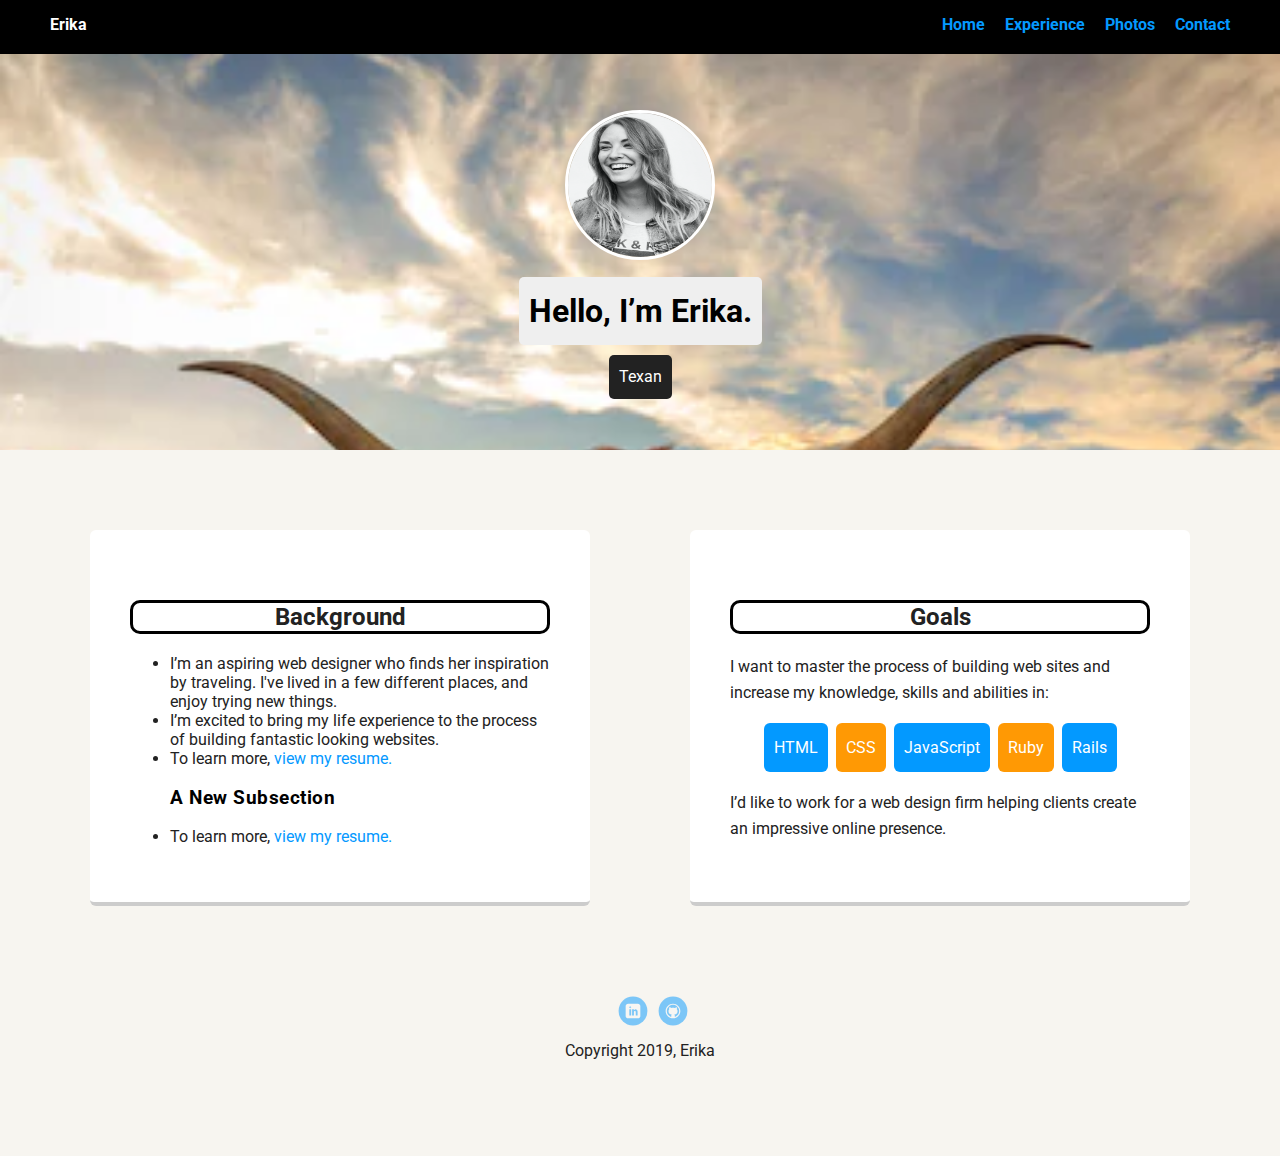
==== index.html @ d1431bd3 "uploaded files" ====
<!doctype html>
<html lang="en">
<head>
  <meta charset="utf-8">
  <title>Erika's Profile</title>
  <meta name="viewport" content="width=device-width, initial-scale=1.0">
  <link rel="stylesheet" href="styles.css">
  <link href="https://fonts.googleapis.com/css?family=Muli%7CRoboto:400,300,500,700,900" rel="stylesheet"></head>

 <body>
    <div class="main-nav">
        <ul class="nav">
          <li class="name">Erika</li>
          <li><a href="index.html">Home</a></li>
          <li><a href="resume.html">Experience</a></li>
          <li><a href="#">Photos</a></li>
          <li><a href="#">Contact</a></li>
        </ul>
    </div>

    <header>
      <img src="images/headshot.png" alt="Drawing of Erika" class="profile-image">
      <h1 class="tag name">Hello, I’m Erika.</h1>
      <p class="tag location">Texan</p>
    </header>

    <main class="flex">
      <div class="card">
        <h2 class="card-title">Background</h2>
        <ul>
        <li>I’m an aspiring web designer who finds her inspiration by traveling. I've lived in a few different places, and enjoy trying new things.</li>
          <li>I’m excited to bring my life experience to the process of building fantastic looking websites.</li>
          <li>To learn more, <a href="resume.html">view my resume.</a></li>
          <h3>A New Subsection</h3>
      </ul> 
 <ul>
          <li>To learn more, <a href="resume.html">view my resume.</a></li>
        </ul>
      </div> 

      <div class="card">
        <h2 class="card-title">Goals</h2>
        <p>I want to master the process of building web sites and increase my knowledge, skills and abilities in:</p>
        <ul class="skills">
          <li>HTML</li>
          <li>CSS</li>
          <li>JavaScript</li>
          <li>Ruby</li>
          <li>Rails</li>
        </ul>
        <p>I’d like to work for a web design firm helping clients create an impressive online presence.</p>
      </div> 

    </main>
    <footer>
      <ul>
        <li><a href="https://www.linkedin.com/in/erika-johnston-9780bb20/" class="social linkedin">LinkedIn</a></li>
        <li><a href="https://github.com/erikajohnston" class="social github">Github</a></li>
      </ul>
      <p class="copyright">Copyright 2019, Erika</p>
    </footer>
  </body>
</html>
---- styles.css ----
/* Global Layout Set-up */
* { 
  box-sizing: border-box;
}
  
body {
  margin: 0;
  padding: 0;
  text-align: center;
  font-family: 'Roboto', sans-serif;
  color: #222;
  background: #f7f5f0;
}
/* Link Styles */

a {
  text-decoration: none;
  color: #0499ff;
}
a:hover {
  color: #6633ff;
}

/* Section Styles */

.main-nav {
  width: 100%;
  background: black;
  min-height: 30px;
  padding: 10px;
  position: fixed;
  text-align: center;
}
.nav {
  display: flex;
  justify-content: space-around;
  font-weight: 700;
  list-style-type: none;
  margin: 0 auto;
  padding: 0;
}
.nav .name {
  display: none;
}
.nav li {
  padding: 5px 10px 10px 10px;
}
.nav a {
  transition: all .5s;
}
.nav a:hover {
  color: white
}

header {
  text-align: center;
  background: url('images/longhorn.jpeg') no-repeat top center ;
  background-size: cover;
  overflow: hidden;
  padding-top: 60px;
}
header {
  line-height: 1.5;
}
header .profile-image {
  margin-top: 50px;
  width: 150px;
  height: 150px;
  border-radius: 50%;
  border: 3px solid white;
  transition: all .5s;
}
header .profile-image:hover {
  transform: scale(1.2);
}
.tag {
  background-color: #efefef;
  color: black;
  padding: 10px;
  border-radius: 5px;
  display: table;
  margin: 10px auto;
} 
.location {
  background-color: #222;
  color: white;
}
.card {
  margin: 30px;
  padding: 20px 40px 40px;
  max-width: 500px;
  text-align: left;
  background: #fff;
  border-bottom: 4px solid #ccc;
  border-radius: 6px;
}
.card:hover {
  border-color: #ff99ff;
}

ul.skills {
  padding: 0;
  text-align: center;
}

.skills li {
  border-radius: 6px;
  display: inline-block;
  background: #ff9904;
  color: white;
  padding: 15px 10px;
  margin: 2px;
}

.skills li:nth-child(odd) {
  background: #0399ff;
}

footer {
  width: 100%;
  min-height: 30px;
  padding: 20px 0 40px 20px;
}

footer .copyright {
  top: -8px;
  margin-right: 20px;
  font-size: .75em;
}

footer ul {
  list-style-type: none;
  margin: 0;
  padding: 0;
}

footer ul li {
  display: inline-block;
}

a.social {
  display: inline-block;
  text-indent: -9999px;
  margin-left: 5px;
  width: 30px;
  height: 30px;
  background-size: 30px 30px;
  opacity: .5;
  transition: all .25s;
}
a.twitter {
  background-image: url(images/twitter.svg);
}
a.linkedin {
  background-image: url(images/linkedin.svg);
}
a.github {
  background-image: url(images/github.svg);
}
a.social:hover {
  opacity: 1;
}
.clearfix {
  clear: both;
}

/* Styles for larger screens */
@media screen and (min-width: 720px) {
  
  .flex {
      display: flex;
      max-width: 1200px;
      justify-content: space-around;
      margin: 0 auto;
  }

  header {
    min-height: 450px;
  }

  .nav {
    max-width: 1200px;
  }

  .nav .name {
    display: block;
    margin-right: auto;
    color: white;
  }

  main {
    padding-top: 50px;
  }

  main p {
    line-height: 1.6em;
  }

  footer {
    font-size: 1.3em;
    max-width: 1200px;
    margin: 40px auto;
  }

}

h3 {
  color: black;
  letter-spacing: .5px;
}

.card-title {
  text-align: center;
  border: solid black 3px;
  border-radius: 10px;
  margin-top: 50px;
}
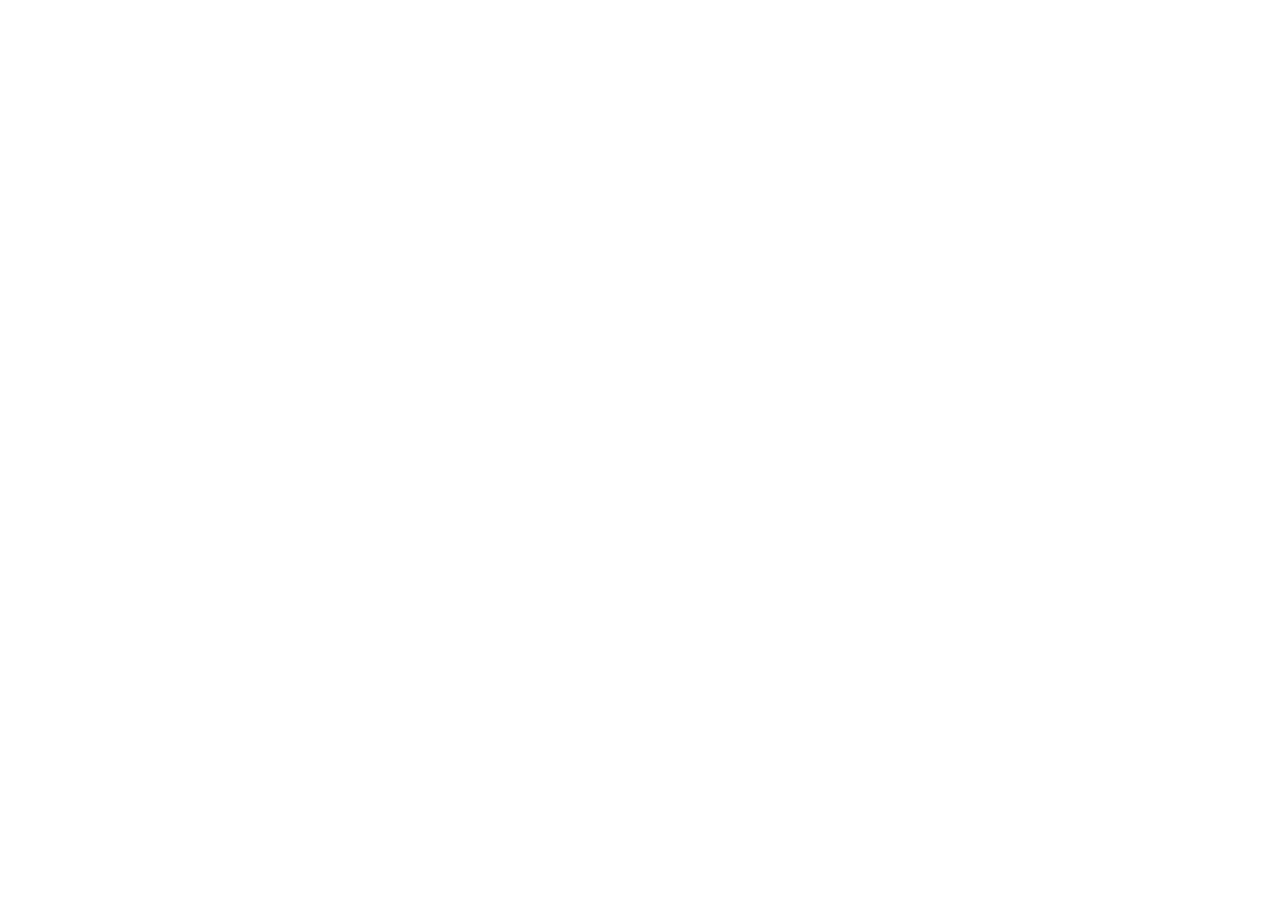
==== commit 9680f799: "updates" ====
--- a/index.html
+++ b/index.html
@@ -1,63 +1,13 @@
-<!doctype html>
+<!DOCTYPE html>
 <html lang="en">
 <head>
-  <meta charset="utf-8">
-  <title>Erika's Profile</title>
-  <meta name="viewport" content="width=device-width, initial-scale=1.0">
-  <link rel="stylesheet" href="styles.css">
-  <link href="https://fonts.googleapis.com/css?family=Muli%7CRoboto:400,300,500,700,900" rel="stylesheet"></head>
-
- <body>
-    <div class="main-nav">
-        <ul class="nav">
-          <li class="name">Erika</li>
-          <li><a href="index.html">Home</a></li>
-          <li><a href="resume.html">Experience</a></li>
-          <li><a href="#">Photos</a></li>
-          <li><a href="#">Contact</a></li>
-        </ul>
-    </div>
-
-    <header>
-      <img src="images/headshot.png" alt="Drawing of Erika" class="profile-image">
-      <h1 class="tag name">Hello, I’m Erika.</h1>
-      <p class="tag location">Texan</p>
-    </header>
-
-    <main class="flex">
-      <div class="card">
-        <h2 class="card-title">Background</h2>
-        <ul>
-        <li>I’m an aspiring web designer who finds her inspiration by traveling. I've lived in a few different places, and enjoy trying new things.</li>
-          <li>I’m excited to bring my life experience to the process of building fantastic looking websites.</li>
-          <li>To learn more, <a href="resume.html">view my resume.</a></li>
-          <h3>A New Subsection</h3>
-      </ul> 
- <ul>
-          <li>To learn more, <a href="resume.html">view my resume.</a></li>
-        </ul>
-      </div> 
-
-      <div class="card">
-        <h2 class="card-title">Goals</h2>
-        <p>I want to master the process of building web sites and increase my knowledge, skills and abilities in:</p>
-        <ul class="skills">
-          <li>HTML</li>
-          <li>CSS</li>
-          <li>JavaScript</li>
-          <li>Ruby</li>
-          <li>Rails</li>
-        </ul>
-        <p>I’d like to work for a web design firm helping clients create an impressive online presence.</p>
-      </div> 
-
-    </main>
-    <footer>
-      <ul>
-        <li><a href="https://www.linkedin.com/in/erika-johnston-9780bb20/" class="social linkedin">LinkedIn</a></li>
-        <li><a href="https://github.com/erikajohnston" class="social github">Github</a></li>
-      </ul>
-      <p class="copyright">Copyright 2019, Erika</p>
-    </footer>
-  </body>
-</html>
+    <meta charset="UTF-8">
+    <meta name="viewport" content="width=device-width, initial-scale=1.0">
+    <meta http-equiv="X-UA-Compatible" content="ie=edge">
+    <title>Document</title>
+</head>
+<body>
+    <link rel="stylesheet" href="styles.css">
+    <img src="" alt="">
+</body>
+</html>--- a/styles.css
+++ b/styles.css
@@ -1,217 +1 @@
-/* Global Layout Set-up */
-* { 
-  box-sizing: border-box;
-}
-  
-body {
-  margin: 0;
-  padding: 0;
-  text-align: center;
-  font-family: 'Roboto', sans-serif;
-  color: #222;
-  background: #f7f5f0;
-}
-/* Link Styles */
-
-a {
-  text-decoration: none;
-  color: #0499ff;
-}
-a:hover {
-  color: #6633ff;
-}
-
-/* Section Styles */
-
-.main-nav {
-  width: 100%;
-  background: black;
-  min-height: 30px;
-  padding: 10px;
-  position: fixed;
-  text-align: center;
-}
-.nav {
-  display: flex;
-  justify-content: space-around;
-  font-weight: 700;
-  list-style-type: none;
-  margin: 0 auto;
-  padding: 0;
-}
-.nav .name {
-  display: none;
-}
-.nav li {
-  padding: 5px 10px 10px 10px;
-}
-.nav a {
-  transition: all .5s;
-}
-.nav a:hover {
-  color: white
-}
-
-header {
-  text-align: center;
-  background: url('images/longhorn.jpeg') no-repeat top center ;
-  background-size: cover;
-  overflow: hidden;
-  padding-top: 60px;
-}
-header {
-  line-height: 1.5;
-}
-header .profile-image {
-  margin-top: 50px;
-  width: 150px;
-  height: 150px;
-  border-radius: 50%;
-  border: 3px solid white;
-  transition: all .5s;
-}
-header .profile-image:hover {
-  transform: scale(1.2);
-}
-.tag {
-  background-color: #efefef;
-  color: black;
-  padding: 10px;
-  border-radius: 5px;
-  display: table;
-  margin: 10px auto;
-} 
-.location {
-  background-color: #222;
-  color: white;
-}
-.card {
-  margin: 30px;
-  padding: 20px 40px 40px;
-  max-width: 500px;
-  text-align: left;
-  background: #fff;
-  border-bottom: 4px solid #ccc;
-  border-radius: 6px;
-}
-.card:hover {
-  border-color: #ff99ff;
-}
-
-ul.skills {
-  padding: 0;
-  text-align: center;
-}
-
-.skills li {
-  border-radius: 6px;
-  display: inline-block;
-  background: #ff9904;
-  color: white;
-  padding: 15px 10px;
-  margin: 2px;
-}
-
-.skills li:nth-child(odd) {
-  background: #0399ff;
-}
-
-footer {
-  width: 100%;
-  min-height: 30px;
-  padding: 20px 0 40px 20px;
-}
-
-footer .copyright {
-  top: -8px;
-  margin-right: 20px;
-  font-size: .75em;
-}
-
-footer ul {
-  list-style-type: none;
-  margin: 0;
-  padding: 0;
-}
-
-footer ul li {
-  display: inline-block;
-}
-
-a.social {
-  display: inline-block;
-  text-indent: -9999px;
-  margin-left: 5px;
-  width: 30px;
-  height: 30px;
-  background-size: 30px 30px;
-  opacity: .5;
-  transition: all .25s;
-}
-a.twitter {
-  background-image: url(images/twitter.svg);
-}
-a.linkedin {
-  background-image: url(images/linkedin.svg);
-}
-a.github {
-  background-image: url(images/github.svg);
-}
-a.social:hover {
-  opacity: 1;
-}
-.clearfix {
-  clear: both;
-}
-
-/* Styles for larger screens */
-@media screen and (min-width: 720px) {
-  
-  .flex {
-      display: flex;
-      max-width: 1200px;
-      justify-content: space-around;
-      margin: 0 auto;
-  }
-
-  header {
-    min-height: 450px;
-  }
-
-  .nav {
-    max-width: 1200px;
-  }
-
-  .nav .name {
-    display: block;
-    margin-right: auto;
-    color: white;
-  }
-
-  main {
-    padding-top: 50px;
-  }
-
-  main p {
-    line-height: 1.6em;
-  }
-
-  footer {
-    font-size: 1.3em;
-    max-width: 1200px;
-    margin: 40px auto;
-  }
-
-}
-
-h3 {
-  color: black;
-  letter-spacing: .5px;
-}
-
-.card-title {
-  text-align: center;
-  border: solid black 3px;
-  border-radius: 10px;
-  margin-top: 50px;
-}+background: #6
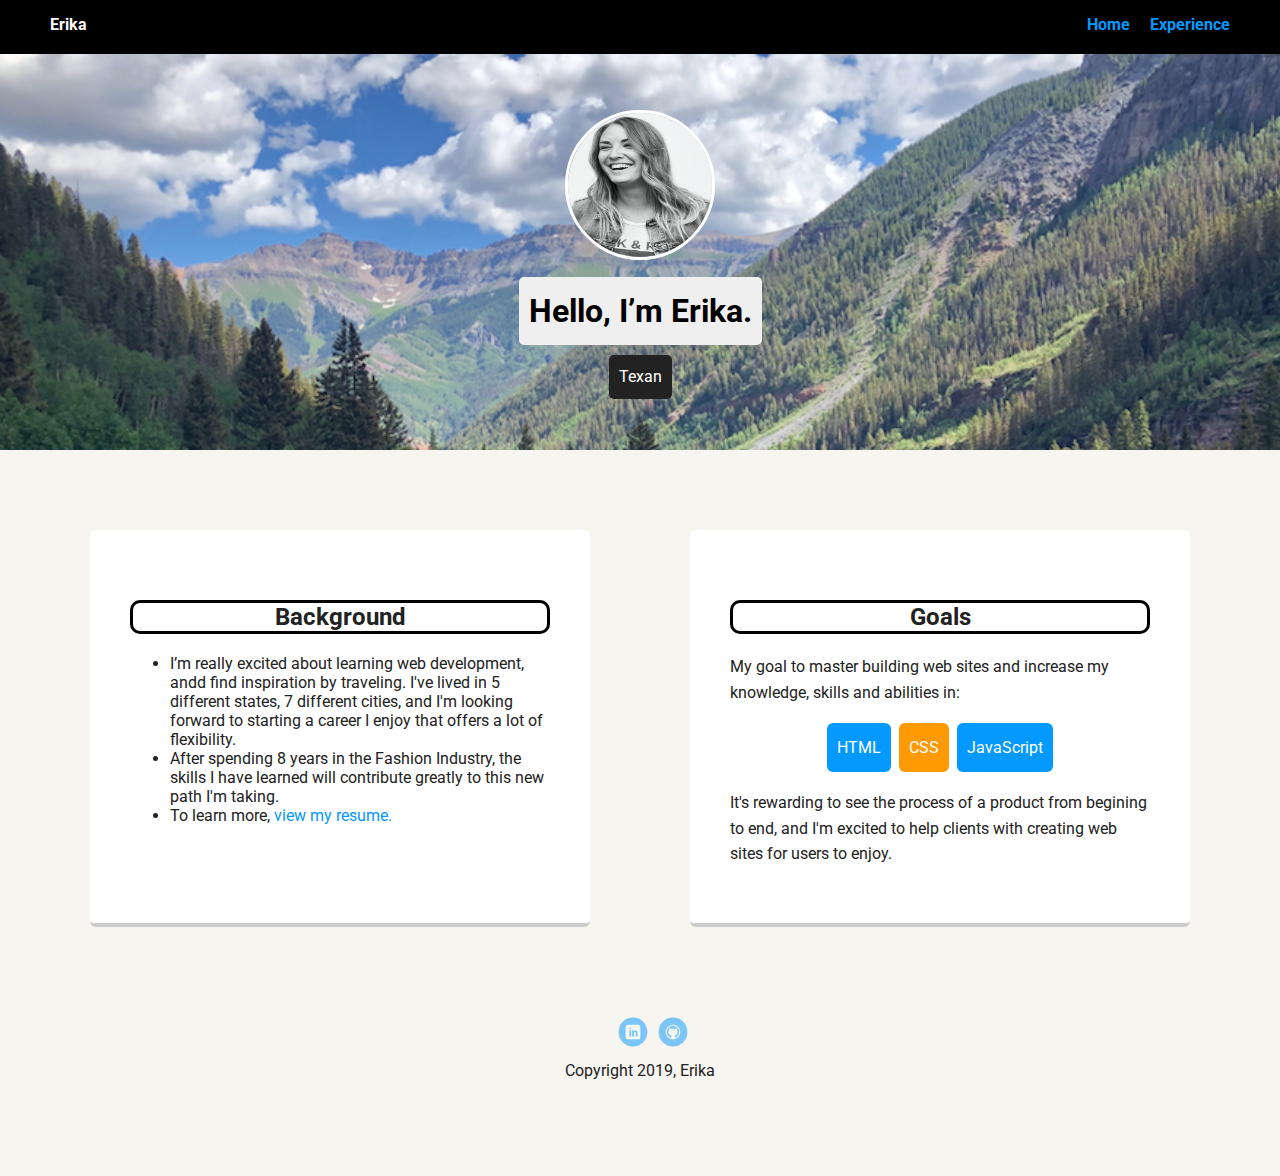
==== commit 4f915afa: "re-upload" ====
--- a/index.html
+++ b/index.html
@@ -1,13 +1,55 @@
-<!DOCTYPE html>
+<!doctype html>
 <html lang="en">
 <head>
-    <meta charset="UTF-8">
-    <meta name="viewport" content="width=device-width, initial-scale=1.0">
-    <meta http-equiv="X-UA-Compatible" content="ie=edge">
-    <title>Document</title>
-</head>
-<body>
-    <link rel="stylesheet" href="styles.css">
-    <img src="" alt="">
-</body>
-</html>+  <meta charset="utf-8">
+  <title>Erika's Profile</title>
+  <meta name="viewport" content="width=device-width, initial-scale=1.0">
+  <link rel="stylesheet" href="styles.css">
+  <link href="https://fonts.googleapis.com/css?family=Muli%7CRoboto:400,300,500,700,900" rel="stylesheet"></head>
+
+ <body>
+    <div class="main-nav">
+        <ul class="nav">
+          <li class="name">Erika</li>
+          <li><a href="index.html">Home</a></li>
+          <li><a href="resume.html">Experience</a></li>
+        </ul>
+    </div>
+
+    <header>
+      <img src="images/headshot.png" alt="Drawing of Erika" class="profile-image">
+      <h1 class="tag name">Hello, I’m Erika.</h1>
+      <p class="tag location">Texan</p>
+    </header>
+
+    <main class="flex">
+      <div class="card">
+        <h2 class="card-title">Background</h2>
+        <ul>
+        <li>I’m really excited about learning web development, andd find inspiration by traveling. I've lived in 5 different states, 7 different cities, and I'm looking forward to starting a career I enjoy that offers a lot of flexibility.</li>
+          <li>After spending 8 years in the Fashion Industry, the skills I have learned will contribute greatly to this new path I'm taking.</li>
+          <li>To learn more, <a href="resume.html">view my resume.</a></li>
+        </ul>
+      </div> 
+
+      <div class="card">
+        <h2 class="card-title">Goals</h2>
+        <p>My goal to master building web sites and increase my knowledge, skills and abilities in:</p>
+        <ul class="skills">
+          <li>HTML</li>
+          <li>CSS</li>
+          <li>JavaScript</li>
+        </ul>
+        <p>It's rewarding to see the process of a product from begining to end, and I'm excited to help clients with creating web sites for users to enjoy.</p>
+      </div> 
+
+    </main>
+    <footer>
+      <ul>
+        <li><a href="https://www.linkedin.com/in/erika-johnston-9780bb20/" class="social linkedin">LinkedIn</a></li>
+        <li><a href="https://github.com/erikajohnston" class="social github">Github</a></li>
+      </ul>
+      <p class="copyright">Copyright 2019, Erika</p>
+    </footer>
+  </body>
+</html>
--- a/styles.css
+++ b/styles.css
@@ -1 +1,215 @@
-background: #6
+/* Global Layout Set-up */
+* { 
+    box-sizing: border-box;
+  }
+    
+  body {
+    margin: 0;
+    padding: 0;
+    text-align: center;
+    font-family: 'Roboto', sans-serif;
+    color: #222;
+    background: #f7f5f0;
+  }
+  /* Link Styles */
+  
+  a {
+    text-decoration: none;
+    color: #0499ff;
+  }
+  a:hover {
+    color: #6633ff;
+  }
+  
+  /* Section Styles */
+  
+  .main-nav {
+    width: 100%;
+    background: black;
+    min-height: 30px;
+    padding: 10px;
+    position: fixed;
+    text-align: center;
+  }
+  .nav {
+    display: flex;
+    justify-content: space-around;
+    font-weight: 700;
+    list-style-type: none;
+    margin: 0 auto;
+    padding: 0;
+  }
+  .nav .name {
+    display: none;
+  }
+  .nav li {
+    padding: 5px 10px 10px 10px;
+  }
+  .nav a {
+    transition: all .5s;
+  }
+  .nav a:hover {
+    color: white
+  }
+  
+  header {
+    text-align: center;
+    background: url("images/mountains.png") no-repeat top center;
+    background-size: cover;
+    overflow: hidden;
+    padding-top: 60px;
+  }
+  header {
+    line-height: 1.5;
+  }
+  header .profile-image {
+    margin-top: 50px;
+    width: 150px;
+    height: 150px;
+    border-radius: 50%;
+    border: 3px solid white;
+    transition: all .5s;
+  }
+  header .profile-image:hover {
+    transform: scale(1.2);
+  }
+  .tag {
+    background-color: #efefef;
+    color: black;
+    padding: 10px;
+    border-radius: 5px;
+    display: table;
+    margin: 10px auto;
+  } 
+  .location {
+    background-color: #222;
+    color: white;
+  }
+  .card {
+    margin: 30px;
+    padding: 20px 40px 40px;
+    max-width: 500px;
+    text-align: left;
+    background: #fff;
+    border-bottom: 4px solid #ccc;
+    border-radius: 6px;
+  }
+  .card:hover {
+    border-color: #ff99ff;
+  }
+  
+  ul.skills {
+    padding: 0;
+    text-align: center;
+  }
+  
+  .skills li {
+    border-radius: 6px;
+    display: inline-block;
+    background: #ff9904;
+    color: white;
+    padding: 15px 10px;
+    margin: 2px;
+  }
+  
+  .skills li:nth-child(odd) {
+    background: #0399ff;
+  }
+  
+  footer {
+    width: 100%;
+    min-height: 30px;
+    padding: 20px 0 40px 20px;
+  }
+  
+  footer .copyright {
+    top: -8px;
+    margin-right: 20px;
+    font-size: .75em;
+  }
+  
+  footer ul {
+    list-style-type: none;
+    margin: 0;
+    padding: 0;
+  }
+  
+  footer ul li {
+    display: inline-block;
+  }
+  
+  a.social {
+    display: inline-block;
+    text-indent: -9999px;
+    margin-left: 5px;
+    width: 30px;
+    height: 30px;
+    background-size: 30px 30px;
+    opacity: .5;
+    transition: all .25s;
+  }
+  
+  a.linkedin {
+    background-image: url(images/linkedin.svg);
+  }
+  a.github {
+    background-image: url(images/github.svg);
+  }
+  a.social:hover {
+    opacity: 1;
+  }
+  .clearfix {
+    clear: both;
+  }
+  
+  /* Styles for larger screens */
+  @media screen and (min-width: 720px) {
+    
+    .flex {
+        display: flex;
+        max-width: 1200px;
+        justify-content: space-around;
+        margin: 0 auto;
+    }
+  
+    header {
+      min-height: 450px;
+    }
+  
+    .nav {
+      max-width: 1200px;
+    }
+  
+    .nav .name {
+      display: block;
+      margin-right: auto;
+      color: white;
+    }
+  
+    main {
+      padding-top: 50px;
+    }
+  
+    main p {
+      line-height: 1.6em;
+    }
+  
+    footer {
+      font-size: 1.3em;
+      max-width: 1200px;
+      margin: 40px auto;
+    }
+  
+  }
+  
+  h3 {
+    color: black;
+    letter-spacing: .5px;
+  }
+  
+  .card-title {
+    text-align: center;
+    border: solid black 3px;
+    border-radius: 10px;
+    margin-top: 50px;
+  }